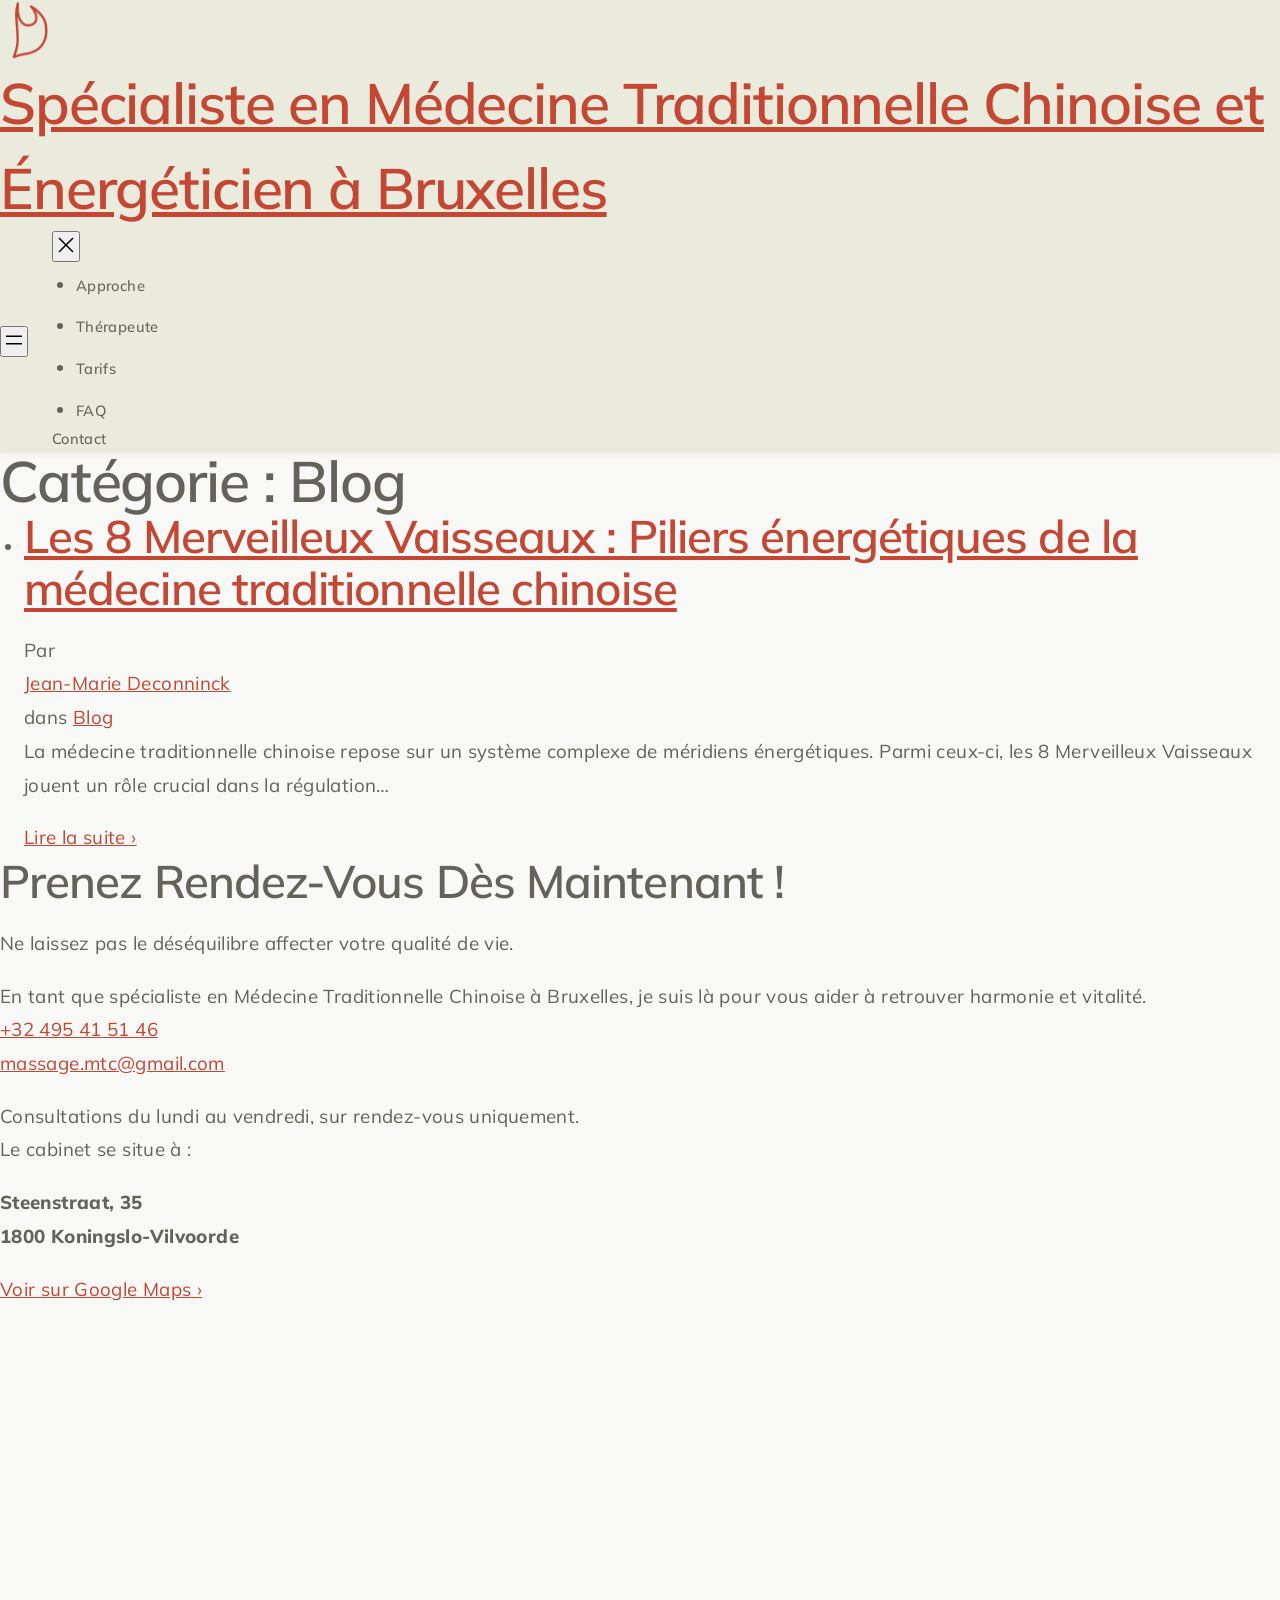
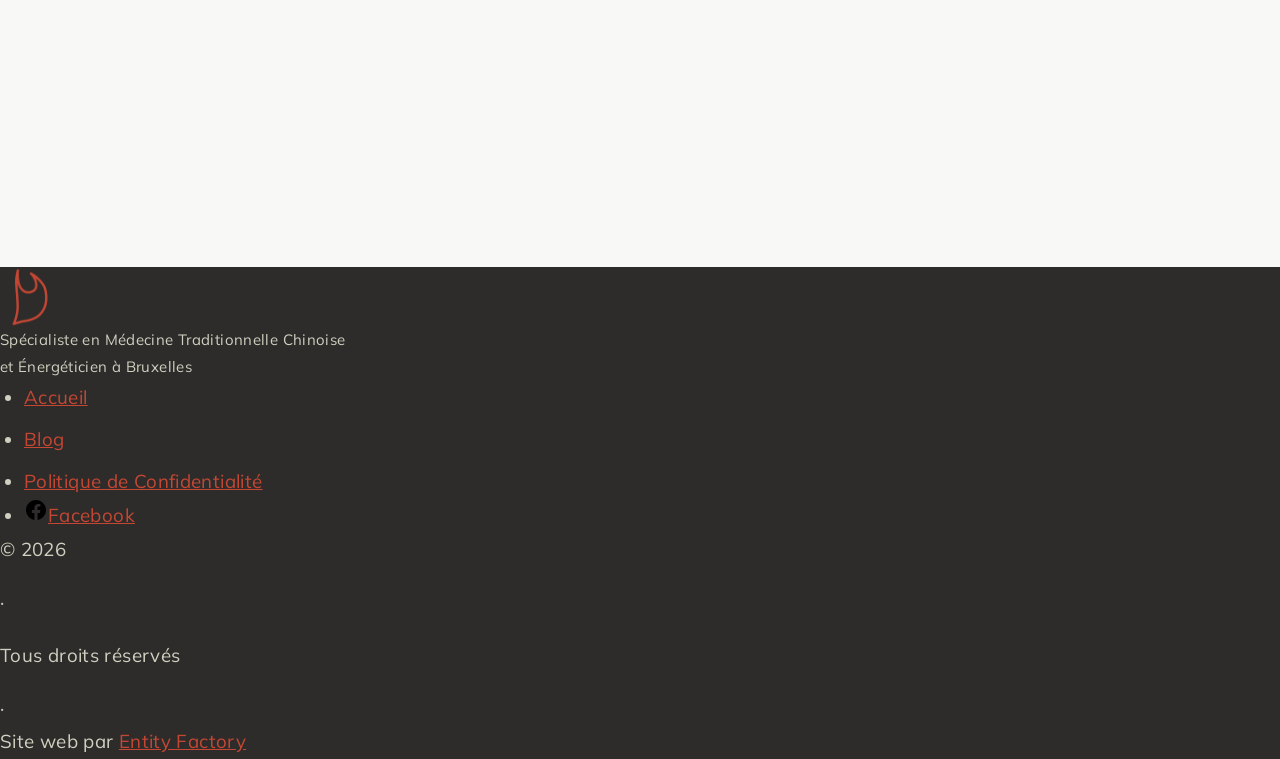
==== blog/index.html @ 6e11e76a "feat: static site migration from WordPress" ====
<!DOCTYPE html>
<html lang="fr-BE">
<head>
<meta charset="UTF-8" />
<meta name="viewport" content="width=device-width, initial-scale=1" />
<meta name="robots" content="follow, index, max-snippet:-1, max-video-preview:-1, max-image-preview:large"/>
<link rel="canonical" href="https://specialiste-medecine-chinoise.be/blog/" />
<meta property="og:locale" content="fr_FR" />
<meta property="og:type" content="article" />
<meta property="og:title" content="Blog - Spécialiste en Médecine Traditionnelle Chinoise et Énergéticien à Bruxelles" />
<meta property="og:url" content="https://specialiste-medecine-chinoise.be/blog/" />
<meta property="og:site_name" content="Spécialiste en Médecine Traditionnelle Chinoise et Énergéticien à Bruxelles" />
<meta name="twitter:card" content="summary_large_image" />
<meta name="twitter:title" content="Blog - Spécialiste en Médecine Traditionnelle Chinoise et Énergéticien à Bruxelles" />
<meta name="twitter:label1" content="Articles" />
<meta name="twitter:data1" content="1" />
<script type="application/ld+json">
{"@context":"https://schema.org","@graph":[{"@type":"Person","@id":"https://specialiste-medecine-chinoise.be/#person","name":"Sp\u00e9cialiste en M\u00e9decine Traditionnelle Chinoise et \u00c9nerg\u00e9ticien \u00e0 Bruxelles","url":"https://specialiste-medecine-chinoise.be","sameAs":["https://www.facebook.com/profile.php?id=100057040345059"],"email":"massage.mtc@gmail.com","address":{"@type":"PostalAddress","streetAddress":"Steenstraat, 35","addressLocality":"Koningslo-Vilvoorde","postalCode":"1800","addressCountry":"Belgium"},"telephone":"+32 495 41 51 46","image":{"@type":"ImageObject","@id":"https://specialiste-medecine-chinoise.be/#logo","url":"https://specialiste-medecine-chinoise.be/wp-content/uploads/2024/09/Specialiste-Medecine-Chinoise-logo.png","contentUrl":"https://specialiste-medecine-chinoise.be/wp-content/uploads/2024/09/Specialiste-Medecine-Chinoise-logo.png","caption":"Sp\u00e9cialiste en M\u00e9decine Traditionnelle Chinoise et \u00c9nerg\u00e9ticien \u00e0 Bruxelles","inLanguage":"fr-BE","width":"512","height":"512"}},{"@type":"WebSite","@id":"https://specialiste-medecine-chinoise.be/#website","url":"https://specialiste-medecine-chinoise.be","name":"Sp\u00e9cialiste en M\u00e9decine Traditionnelle Chinoise et \u00c9nerg\u00e9ticien \u00e0 Bruxelles","publisher":{"@id":"https://specialiste-medecine-chinoise.be/#person"},"inLanguage":"fr-BE"},{"@type":"CollectionPage","@id":"https://specialiste-medecine-chinoise.be/blog/#webpage","url":"https://specialiste-medecine-chinoise.be/blog/","name":"Blog - Sp\u00e9cialiste en M\u00e9decine Traditionnelle Chinoise et \u00c9nerg\u00e9ticien \u00e0 Bruxelles","isPartOf":{"@id":"https://specialiste-medecine-chinoise.be/#website"},"inLanguage":"fr-BE"}]}
</script>
<title>Blog - Spécialiste en Médecine Traditionnelle Chinoise et Énergéticien à Bruxelles</title>
<link rel="stylesheet" href="/style.css">
</head>
<body>


<div class="wp-site-blocks"><header class="wp-block-template-part">
<div class="wp-block-group alignwide has-base-2-background-color has-background has-global-padding is-layout-constrained wp-block-group-is-layout-constrained" style="margin-top:0;margin-bottom:0;padding-top:var(--wp--preset--spacing--20);padding-bottom:var(--wp--preset--spacing--20)">
<div class="wp-block-group alignwide is-horizontal is-content-justification-space-between is-layout-flex wp-container-core-group-is-layout-c0556a1f wp-block-group-is-layout-flex">
<div class="wp-block-group is-nowrap is-layout-flex wp-container-core-group-is-layout-3a88641f wp-block-group-is-layout-flex"><div class="wp-block-site-logo"><a href="/" class="custom-logo-link" rel="home"><img width="60" height="60" src="/assets/logo.png" class="custom-logo" alt="Specialiste Médecine Chinoise logo" decoding="async" /></a></div>


<div class="wp-block-group has-global-padding is-layout-constrained wp-container-core-group-is-layout-4eb41076 wp-block-group-is-layout-constrained"><h1 style="line-height:1.5" class="wp-block-site-title has-small-font-size"><a href="https://specialiste-medecine-chinoise.be" target="_self" rel="home">Spécialiste en Médecine Traditionnelle Chinoise et Énergéticien à Bruxelles</a></h1></div>
</div>


<nav class="has-small-font-size is-responsive wp-block-navigation is-layout-flex wp-block-navigation-is-layout-flex" aria-label="Header" data-wp-context='{"overlayOpenedBy":{"click":false,"hover":false,"focus":false},"type":"overlay","roleAttribute":"","ariaLabel":"Menu"}'><button aria-haspopup="dialog" aria-label="Ouvrir le menu" class="wp-block-navigation__responsive-container-open"
			><svg width="24" height="24" xmlns="http://www.w3.org/2000/svg" viewBox="0 0 24 24" aria-hidden="true" focusable="false"><path d="M4 7.5h16v1.5H4z"></path><path d="M4 15h16v1.5H4z"></path></svg></button>
				<div class="wp-block-navigation__responsive-container"  id="modal-1"
				tabindex="-1"
			>
					<div class="wp-block-navigation__responsive-close" tabindex="-1">
						<div class="wp-block-navigation__responsive-dialog"
			>
							<button aria-label="Fermer le menu" class="wp-block-navigation__responsive-container-close"
			><svg xmlns="http://www.w3.org/2000/svg" viewBox="0 0 24 24" width="24" height="24" aria-hidden="true" focusable="false"><path d="m13.06 12 6.47-6.47-1.06-1.06L12 10.94 5.53 4.47 4.47 5.53 10.94 12l-6.47 6.47 1.06 1.06L12 13.06l6.47 6.47 1.06-1.06L13.06 12Z"></path></svg></button>
							<div class="wp-block-navigation__responsive-container-content"
			 id="modal-1-content">
								<ul class="wp-block-navigation__container has-small-font-size is-responsive wp-block-navigation"><li class="has-small-font-size wp-block-navigation-item wp-block-navigation-link"><a class="wp-block-navigation-item__content"  href="/#approche"><span class="wp-block-navigation-item__label">Approche</span></a></li><li class="has-small-font-size wp-block-navigation-item wp-block-navigation-link"><a class="wp-block-navigation-item__content"  href="/#therapeute"><span class="wp-block-navigation-item__label">Thérapeute</span></a></li><li class="has-small-font-size wp-block-navigation-item wp-block-navigation-link"><a class="wp-block-navigation-item__content"  href="/#tarifs"><span class="wp-block-navigation-item__label">Tarifs</span></a></li><li class="has-small-font-size wp-block-navigation-item wp-block-navigation-link"><a class="wp-block-navigation-item__content"  href="/#faq"><span class="wp-block-navigation-item__label">FAQ</span></a></li></ul>
<div class="wp-block-buttons is-layout-flex wp-block-buttons-is-layout-flex">
<div class="wp-block-button has-custom-font-size" style="font-size:0.8rem"><a class="wp-block-button__link wp-element-button" href="#contact">Contact</a></div>
</div>

								
							</div>
						</div>
					</div>
				</div></nav></div>
</div>
</header>


<main id="wp--skip-link--target" class="wp-block-group alignfull has-global-padding is-layout-constrained wp-block-group-is-layout-constrained" style="margin-top:var(--wp--preset--spacing--40);margin-bottom:var(--wp--preset--spacing--40)"><h1 style="line-height:1;padding-top:0" class="alignwide wp-block-query-title">Catégorie : <span>Blog</span></h1>


<div class="wp-block-query alignwide is-layout-flow wp-block-query-is-layout-flow">


<div class="wp-block-group is-layout-flow wp-block-group-is-layout-flow" style="margin-top:0;margin-bottom:0;padding-top:var(--wp--preset--spacing--50);padding-right:0;padding-bottom:var(--wp--preset--spacing--50);padding-left:0"><ul class="columns-3 alignfull wp-block-post-template is-layout-grid wp-container-core-post-template-is-layout-6180ff1b wp-block-post-template-is-layout-grid"><li class="wp-block-post post-60 post type-post status-publish format-standard hentry category-blog">



<div class="wp-block-group is-vertical is-nowrap is-layout-flex wp-container-core-group-is-layout-d81b84eb wp-block-group-is-layout-flex" style="margin-top:var(--wp--preset--spacing--20);padding-top:0"><h2 class="wp-block-post-title has-large-font-size wp-container-content-32e3a40d"><a href="/blog/merveilleux-vaisseaux/" target="_self" >Les 8 Merveilleux Vaisseaux : Piliers énergétiques de la médecine traditionnelle chinoise</a></h2>

<div class="wp-block-template-part">
<div class="wp-block-group has-global-padding is-layout-constrained wp-block-group-is-layout-constrained">
<div class="wp-block-group is-content-justification-left is-layout-flex wp-container-core-group-is-layout-6a058180 wp-block-group-is-layout-flex">
<p class="has-contrast-2-color has-text-color has-small-font-size wp-block-paragraph">Par</p>


<div class="wp-block-post-author-name"><a href="/author/jean-marie-2luftjs3wjgv/" target="_self" class="wp-block-post-author-name__link">Jean-Marie Deconninck</a></div>

<div class="taxonomy-category wp-block-post-terms"><span class="wp-block-post-terms__prefix">dans </span><a href="/blog/" rel="tag">Blog</a></div></div>
</div>
</div>

<div class="wp-block-post-excerpt has-text-color has-contrast-2-color has-small-font-size wp-container-content-32e3a40d"><p class="wp-block-post-excerpt__excerpt">La médecine traditionnelle chinoise repose sur un système complexe de méridiens énergétiques. Parmi ceux-ci, les 8 Merveilleux Vaisseaux jouent un rôle crucial dans la régulation&hellip;</p><p class="wp-block-post-excerpt__more-text"><a class="wp-block-post-excerpt__more-link" href="/blog/merveilleux-vaisseaux/">Lire la suite ›</a></p></div>


<div style="height:0px" aria-hidden="true" class="wp-block-spacer wp-container-content-32e3a40d"></div>
</div>

</li></ul>


<div style="margin-top:0;margin-bottom:0;height:var(--wp--preset--spacing--40)" aria-hidden="true" class="wp-block-spacer"></div>


</div>
</div>
</main>


<footer class="wp-block-template-part">
<div class="wp-block-group alignfull has-base-2-background-color has-background has-global-padding is-layout-constrained wp-container-core-group-is-layout-6411c959 wp-block-group-is-layout-constrained" id="contact" style="margin-top:var(--wp--preset--spacing--40);margin-bottom:0;padding-top:var(--wp--preset--spacing--30);padding-right:var(--wp--preset--spacing--20);padding-bottom:var(--wp--preset--spacing--30);padding-left:var(--wp--preset--spacing--20)">
<h2 class="wp-block-heading alignwide is-style-standout">Prenez Rendez-Vous Dès Maintenant !</h2>



<div class="wp-block-columns alignwide is-layout-flex wp-container-core-columns-is-layout-d9b62eb1 wp-block-columns-is-layout-flex">
<div class="wp-block-column is-vertically-aligned-center is-layout-flow wp-container-core-column-is-layout-f9cd94f0 wp-block-column-is-layout-flow" style="flex-basis:50%">
<div class="wp-block-group has-global-padding is-layout-constrained wp-block-group-is-layout-constrained">
<p class="has-large-font-size wp-block-paragraph">Ne laissez pas le déséquilibre affecter votre qualité de vie.</p>



<p class="wp-block-paragraph">En tant que spécialiste en Médecine Traditionnelle Chinoise à Bruxelles, je suis là pour vous aider à retrouver harmonie et vitalité.</p>
</div>



<div class="wp-block-group has-global-padding is-layout-constrained wp-block-group-is-layout-constrained">
<div class="wp-block-buttons is-layout-flex wp-block-buttons-is-layout-flex">
<div class="wp-block-button"><a class="wp-block-button__link wp-element-button" href="tel:+32495415146">+32 495 41 51 46</a></div>
</div>



<p class="wp-block-paragraph"><a href="mailto:massage.mtc@gmail.com">massage.mtc@gmail.com</a></p>



<p class="has-contrast-1-dim-color has-text-color has-link-color has-small-font-size wp-elements-c20948a9b9968ebd8afd88bab3320b21 wp-block-paragraph">Consultations du lundi au vendredi, sur rendez-vous uniquement.</p>
</div>



<div class="wp-block-group has-base-1-background-color has-background has-global-padding is-layout-constrained wp-container-core-group-is-layout-76f2fd38 wp-block-group-is-layout-constrained" style="border-radius:10px;padding-top:var(--wp--preset--spacing--10);padding-right:var(--wp--preset--spacing--10);padding-bottom:var(--wp--preset--spacing--10);padding-left:var(--wp--preset--spacing--10)">
<p class="wp-block-paragraph">Le cabinet se situe à :</p>



<p class="wp-block-paragraph"><strong>Steenstraat, 35<br>1800 Koningslo-Vilvoorde</strong></p>



<p class="has-small-font-size wp-block-paragraph"><a href="https://maps.app.goo.gl/tWEoZukvbUanhPL4A" target="_blank" rel="noreferrer noopener">Voir sur Google Maps ›</a></p>
</div>
</div>



<div class="wp-block-column is-vertically-aligned-center is-layout-flow wp-block-column-is-layout-flow" style="border-style:none;border-width:0px;flex-basis:50%">			<div 
			class="wp-block-uagb-google-map uagb-google-map__wrap uagb-block-555b3c9d     "
			style="" >
				<embed
					class="uagb-google-map__iframe"
					title="Google Map for "
					src="https://maps.google.com/maps?q=Cabinet%20de%20M%C3%A9decine%20Traditionnelle%20Chinoise%20Steentraat%2035%2C%201800%20Vilvoode&#038;z=11&#038;hl=en&#038;t=m&#038;output=embed&#038;iwloc=near"
					width="640"
					height="550"
					loading="lazy"
				></embed>
			</div>
			</div>
</div>
</div>



<div class="wp-block-group has-text-color has-background has-link-color wp-elements-9ee939567f16f11c6e3d00076db891eb has-global-padding is-layout-constrained wp-block-group-is-layout-constrained" style="color:#cfd0bf;background-color:#2d2c2b;margin-top:0;margin-bottom:0;padding-top:0;padding-bottom:0">
<div class="wp-block-group alignwide is-style-centered-stack-rows is-horizontal is-content-justification-space-between is-layout-flex wp-container-core-group-is-layout-90e1d361 wp-block-group-is-layout-flex" style="padding-top:var(--wp--preset--spacing--10);padding-right:0;padding-bottom:var(--wp--preset--spacing--10);padding-left:0">
<div class="wp-block-group is-nowrap is-layout-flex wp-container-core-group-is-layout-3a88641f wp-block-group-is-layout-flex"><div class="wp-block-site-logo"><a href="/" class="custom-logo-link" rel="home"><img loading="lazy" width="60" height="60" src="/assets/logo.png" class="custom-logo" alt="Specialiste Médecine Chinoise logo" decoding="async" /></a></div>


<p class="wp-block-paragraph" style="font-size:0.8em">Spécialiste en Médecine Traditionnelle Chinoise<br>et Énergéticien à Bruxelles</p>
</div>



<div class="wp-block-group is-vertical is-content-justification-center is-layout-flex wp-container-core-group-is-layout-eea71561 wp-block-group-is-layout-flex"><nav class="has-small-font-size wp-block-navigation is-horizontal is-layout-flex wp-container-core-navigation-is-layout-34b21405 wp-block-navigation-is-layout-flex" aria-label="Footer"><ul class="wp-block-navigation__container has-small-font-size wp-block-navigation"><li class="has-small-font-size wp-block-navigation-item wp-block-navigation-link"><a class="wp-block-navigation-item__content"  href="/"><span class="wp-block-navigation-item__label">Accueil</span></a></li><li class="has-small-font-size wp-block-navigation-item current-menu-item wp-block-navigation-link"><a class="wp-block-navigation-item__content" href="/blog/" aria-current="page"><span class="wp-block-navigation-item__label">Blog</span></a></li><li class="has-small-font-size wp-block-navigation-item wp-block-navigation-link"><a class="wp-block-navigation-item__content" href="/politique-de-confidentialite/"><span class="wp-block-navigation-item__label">Politique de Confidentialité</span></a></li></ul></nav>


<ul class="wp-block-social-links has-large-icon-size is-style-logos-only is-content-justification-center is-layout-flex wp-container-core-social-links-is-layout-b29d4327 wp-block-social-links-is-layout-flex"><li class="wp-social-link wp-social-link-facebook wp-block-social-link"><a rel="noopener nofollow" target="_blank" href="https://www.facebook.com/profile.php?id=100057040345059" class="wp-block-social-link-anchor"><svg width="24" height="24" viewBox="0 0 24 24" version="1.1" xmlns="http://www.w3.org/2000/svg" aria-hidden="true" focusable="false"><path d="M12 2C6.5 2 2 6.5 2 12c0 5 3.7 9.1 8.4 9.9v-7H7.9V12h2.5V9.8c0-2.5 1.5-3.9 3.8-3.9 1.1 0 2.2.2 2.2.2v2.5h-1.3c-1.2 0-1.6.8-1.6 1.6V12h2.8l-.4 2.9h-2.3v7C18.3 21.1 22 17 22 12c0-5.5-4.5-10-10-10z"></path></svg><span class="wp-block-social-link-label screen-reader-text">Facebook</span></a></li></ul>
</div>
</div>



<div class="wp-block-group alignwide has-small-font-size is-content-justification-center is-layout-flex wp-container-core-group-is-layout-bec67240 wp-block-group-is-layout-flex" style="border-top-color:#cfd0bf;border-top-width:1px;margin-top:0;margin-bottom:0">
<p class="has-text-align-center wp-block-paragraph" style="margin-top:0;margin-bottom:0;padding-top:var(--wp--preset--spacing--10);padding-bottom:var(--wp--preset--spacing--10)">© 2026</p>



<p class="wp-block-paragraph">·</p>



<p class="wp-block-paragraph">Tous droits réservés</p>



<p class="wp-block-paragraph">·</p>



<p class="has-text-align-center wp-block-paragraph" style="margin-top:0;margin-bottom:0;padding-top:var(--wp--preset--spacing--10);padding-bottom:var(--wp--preset--spacing--10)">Site web par <a href="https://entityfactory.com/" target="_blank" rel="noreferrer noopener">Entity Factory</a></p>
</div>
</div>
</footer></div>





</body>
</html>
---- style.css ----
@font-face {
  font-family: 'Mulish';
  src: url('/assets/Mulish-Variable.ttf') format('truetype');
  font-weight: 400 800;
  font-style: normal;
  font-display: swap;
}
@font-face {
  font-family: 'Libre Baskerville';
  src: url('/assets/LibreBaskerville-Regular.ttf') format('truetype');
  font-weight: 400;
  font-style: normal;
  font-display: swap;
}
@font-face {
  font-family: 'Libre Baskerville';
  src: url('/assets/LibreBaskerville-Bold.ttf') format('truetype');
  font-weight: 700;
  font-style: normal;
  font-display: swap;
}
@font-face {
  font-family: 'Libre Baskerville';
  src: url('/assets/LibreBaskerville-Italic.ttf') format('truetype');
  font-weight: 400;
  font-style: italic;
  font-display: swap;
}

:root {
  --color-bg: #f8f8f7;
  --color-cream: #eaebdc;
  --color-mist: #D5E2E6;
  --color-text: #63635c;
  --color-text-dim: #9c9c93;
  --color-accent: #c44734;
  --color-olive: #4e5820;
  --color-dark: #2d2c2b;
  --color-check: #6eaf2d;
  --color-white: #fff;

  --font-body: 'Mulish', sans-serif;
  --font-serif: 'Libre Baskerville', serif;

  --max-width: 1200px;
  --content-width: 800px;
  --gutter: clamp(1rem, 4vw, 2rem);

  --fs-sm: clamp(0.78rem, 0.72rem + 0.25vw, 1rem);
  --fs-base: clamp(1rem, 0.93rem + 0.3vw, 1.2rem);
  --fs-lg: clamp(1.19rem, 1rem + 0.85vw, 1.69rem);
  --fs-xl: clamp(1.42rem, 1.15rem + 1.2vw, 2.01rem);
  --fs-2xl: clamp(1.69rem, 1.3rem + 1.7vw, 2.39rem);
  --fs-3xl: clamp(2rem, 1.5rem + 2.3vw, 2.85rem);
  --fs-4xl: clamp(2.5rem, 1.8rem + 3.1vw, 3.56rem);
}

*, *::before, *::after { box-sizing: border-box; margin: 0; padding: 0; }
html { scroll-behavior: smooth; }
:target { scroll-margin-top: 120px; }
img { display: block; max-width: 100%; height: auto; }

body {
  font-family: var(--font-body);
  font-size: var(--fs-base);
  font-weight: 400;
  line-height: 1.8;
  letter-spacing: 0.02em;
  color: var(--color-text);
  background: var(--color-bg);
  -webkit-font-smoothing: antialiased;
}

h1, h2, h3 {
  font-family: var(--font-body);
  font-weight: 600;
  line-height: 1.15;
  letter-spacing: -0.02em;
  color: var(--color-text);
}
h1 { font-size: var(--fs-4xl); }
h2 { font-size: var(--fs-3xl); margin-bottom: 1.2rem; }
h3 { font-size: var(--fs-xl); margin-top: 1.5rem; margin-bottom: 0.6rem; }
h3:first-child { margin-top: 0; }

.standout {
  color: var(--color-accent);
}

.serif {
  font-family: var(--font-serif);
  font-weight: 400;
}

a { color: var(--color-accent); text-decoration: underline; }
a:hover { text-decoration: none; }
a:focus { outline: none; }

body { text-wrap: pretty; }
strong { font-weight: 800; }

p + p, p + ul, ul + p { margin-top: 1.2rem; }
p + h3 { margin-top: 2rem; }

ul { padding-left: 1.5rem; }
ul li + li { margin-top: 0.5rem; }

hr {
  border: none;
  border-top: 1px solid rgba(0, 0, 0, 0.12);
  margin-block: 2rem;
}

.container {
  max-width: var(--max-width);
  margin-inline: auto;
  padding-inline: var(--gutter);
}

.grid-2 {
  display: grid;
  grid-template-columns: 1fr 1fr;
  gap: clamp(2rem, 6vw, 5rem);
  align-items: start;
}
.grid-2.v-center { align-items: center; }

.grid-4 {
  display: grid;
  grid-template-columns: repeat(4, 1fr);
  gap: 1.5rem;
  align-items: start;
}
.grid-4 > * { margin-top: 0; }

header {
  position: sticky;
  top: 0;
  z-index: 100;
  background: var(--color-cream);
  box-shadow: 0 0 10px rgba(0, 0, 0, 0.05);
}

.header-inner {
  max-width: var(--max-width);
  margin-inline: auto;
  padding: 1em var(--gutter);
  display: flex;
  align-items: center;
  justify-content: space-between;
  gap: 1rem;
}

.logo-link {
  display: flex;
  align-items: center;
  gap: 0.75rem;
  text-decoration: none;
  color: var(--color-text);
  flex-shrink: 0;
}
.logo-link img { width: 48px; height: 48px; }
.site-title {
  font-size: var(--fs-sm);
  font-weight: 700;
  line-height: 1.2;
  letter-spacing: -0.02em;
  max-width: 240px;
}

header nav {
  display: flex;
  align-items: center;
  gap: 1.5rem;
}
header nav a:not(.btn) {
  color: var(--color-text);
  text-decoration: none;
  font-size: var(--fs-sm);
  font-weight: 500;
  white-space: nowrap;
}
header nav a:not(.btn):hover { text-decoration: underline; }

#nav-toggle { display: none; }
.nav-toggle {
  display: none;
  flex-direction: column;
  gap: 5px;
  cursor: pointer;
  padding: 4px;
}
.nav-toggle span {
  display: block;
  width: 22px;
  height: 2px;
  background: var(--color-text);
  border-radius: 1px;
}

.nav-close { display: none; }

.btn {
  display: inline-block;
  font-family: var(--font-body);
  font-size: calc(var(--fs-sm) * 0.95);
  font-weight: 600;
  text-transform: uppercase;
  letter-spacing: 0.08em;
  text-decoration: none;
  padding: 0.6rem 1.5rem;
  border-radius: 4px;
  border: 2px solid var(--color-accent);
  background-color: var(--color-accent);
  color: var(--color-white);
  cursor: pointer;
  transition: background-color 0.15s, border-color 0.15s;
}
.btn:hover {
  background-color: color-mix(in oklab, var(--color-accent) 90%, white);
  border-color: color-mix(in oklab, var(--color-accent) 90%, white);
  color: var(--color-white);
  text-decoration: none;
}

.btn-outline {
  background-color: transparent;
  color: var(--color-accent);
}
.btn-outline:hover {
  background-color: color-mix(in oklab, var(--color-accent) 95%, white);
  border-color: color-mix(in oklab, var(--color-accent) 95%, rgb(84, 28, 28));
  color: var(--color-white);
}

.btn-dark {
  background-color: var(--color-text);
  border-color: var(--color-text);
}
.btn-dark:hover {
  background-color: color-mix(in oklab, var(--color-text) 85%, white);
  border-color: color-mix(in oklab, var(--color-text) 85%, white);
}

.btn-block { display: block; width: 100%; text-align: center; }
.btn-lg { font-size: var(--fs-sm); padding: 1rem 2.25rem; }

.hero {
  background: var(--color-cream);
  padding: clamp(4rem, 8vw, 8rem) var(--gutter);
  text-align: center;
}
.hero h1 { max-width: 800px; margin-inline: auto; line-height: 1.2; }
.hero p { max-width: 650px; margin: 1.5rem auto 0; }

.content > section,
.content > .card { margin-block: clamp(4rem, 8vw, 8rem); }

.card {
  max-width: var(--content-width);
  margin-inline: auto;
  border-radius: 10px;
  padding: 2em;
}
.card > * { max-width: 600px; margin-inline: auto; }
.card-mist { background: var(--color-mist); }
.card-cream { background: var(--color-cream); }
.card-accent { background: var(--color-accent); color: var(--color-bg); }
.card-accent a { color: var(--color-bg); }
.card-olive { background: var(--color-olive); color: var(--color-bg); }
.card-olive a { color: var(--color-bg); }

.check-list { list-style: none; padding-left: 0; }
.check-list li::before {
  content: '\2713';
  color: var(--color-check);
  margin-right: 0.5rem;
  font-weight: 700;
}

.check { color: var(--color-check); font-weight: 700; }

.quote-text {
  font-family: var(--font-serif);
  font-weight: 400;
  font-style: italic;
  font-size: var(--fs-lg);
  line-height: 1.5;
}

.stars { font-size: 1.2rem; }
.testimonial-author { color: #b9b9a4; margin-top: 1rem; }

.portrait {
  width: 100%;
  max-width: 300px;
  aspect-ratio: 3/4;
  object-fit: cover;
  border-radius: 10px;
  margin-inline: auto;
}

.pricing-grid {
  display: grid;
  grid-template-columns: 1fr 1fr;
  gap: clamp(2rem, 4vw, 4rem);
  margin-top: 2rem;
}
.pricing-card {
  max-width: none;
  padding: 2.5em 2em;
  display: flex;
  flex-direction: column;
}
.pricing-card > * { max-width: none; margin-inline: 0; }
.pricing-card hr { margin-block: 1.5rem; }
.pricing-card .btn-wrap { margin-top: auto; padding-top: 1.5rem; }
.pricing-card .btn { font-size: var(--fs-sm); padding: 0.8rem 2rem; }

.lead { font-size: var(--fs-lg); }

.faq-list h3 { margin-top: 0; margin-bottom: 0.8rem; }
.faq-list p { color: var(--color-text-dim); }
.faq-list hr { margin-block: 2.5rem; }

.contact-section {
  background: var(--color-cream);
  padding: clamp(3rem, 6vw, 6rem) 0;
}
.contact-info > * + * { margin-top: 1.5rem; }
.address-card {
  background: var(--color-white);
  border-radius: 10px;
  padding: 1.5rem;
}
.address-card p + p { margin-top: 0.5rem; }
.map-embed {
  border-radius: 10px;
  overflow: hidden;
  aspect-ratio: 1;
}
.map-embed iframe {
  width: 100%;
  height: 100%;
  border: 0;
}

.footer-bar {
  background: var(--color-dark);
  color: #cfd0bf;
}
.footer-bar a { color: #cfd0bf; }
.footer-top {
  display: flex;
  align-items: center;
  justify-content: space-between;
  gap: 2rem;
  padding: 1.5rem 0;
}
.footer-brand {
  display: flex;
  align-items: center;
  gap: 0.75rem;
}
.footer-brand img { width: 48px; height: 48px; }
.footer-brand span { font-size: 0.8rem; line-height: 1.4; }
.footer-links {
  display: flex;
  align-items: center;
  gap: 2rem;
}
.footer-links nav { display: flex; gap: 1.5rem; }
.footer-links nav a {
  font-size: var(--fs-sm);
  text-decoration: none;
}
.footer-links nav a:hover { text-decoration: underline; }
.social-link svg { width: 28px; height: 28px; fill: currentColor; }
.footer-bottom {
  border-top: 1px solid #cfd0bf;
  padding: 1rem 0;
  text-align: center;
  font-size: var(--fs-sm);
}
.footer-bottom a { text-decoration: none; }
.footer-bottom a:hover { text-decoration: underline; }

.center { text-align: center; }
.dim { color: var(--color-text-dim); }
.small { font-size: var(--fs-sm); }
.mt-s { margin-top: 1rem; }
.mt-m { margin-top: 2rem; }

@media (max-width: 840px) {
  .nav-toggle { display: flex; }

  header nav {
    display: none;
    position: fixed;
    inset: 0;
    z-index: 200;
    background: var(--color-cream);
    flex-direction: column;
    align-items: flex-start;
    justify-content: center;
    padding: 3rem;
    gap: 0;
  }
  header nav a:not(.btn) {
    font-size: var(--fs-2xl);
    font-weight: 500;
    text-transform: uppercase;
    line-height: 2.5;
  }
  header nav .btn {
    margin-top: 2rem;
    font-size: var(--fs-lg);
    padding: 0.8rem 2rem;
  }
  header nav .nav-close {
    display: block;
    position: absolute;
    top: 1.5rem;
    right: 1.5rem;
    font-size: 2rem;
    cursor: pointer;
    color: var(--color-text);
    line-height: 1;
  }

  #nav-toggle:checked ~ nav { display: flex; }

  .grid-2, .pricing-grid { grid-template-columns: 1fr; }
  .grid-4 { grid-template-columns: 1fr 1fr; }

  .portrait { max-width: 250px; }

  .footer-top { flex-direction: column; text-align: center; }
  .footer-links { flex-direction: column; }
  .footer-brand { justify-content: center; }
}

@media (max-width: 480px) {
  .grid-4 { grid-template-columns: 1fr; }
}
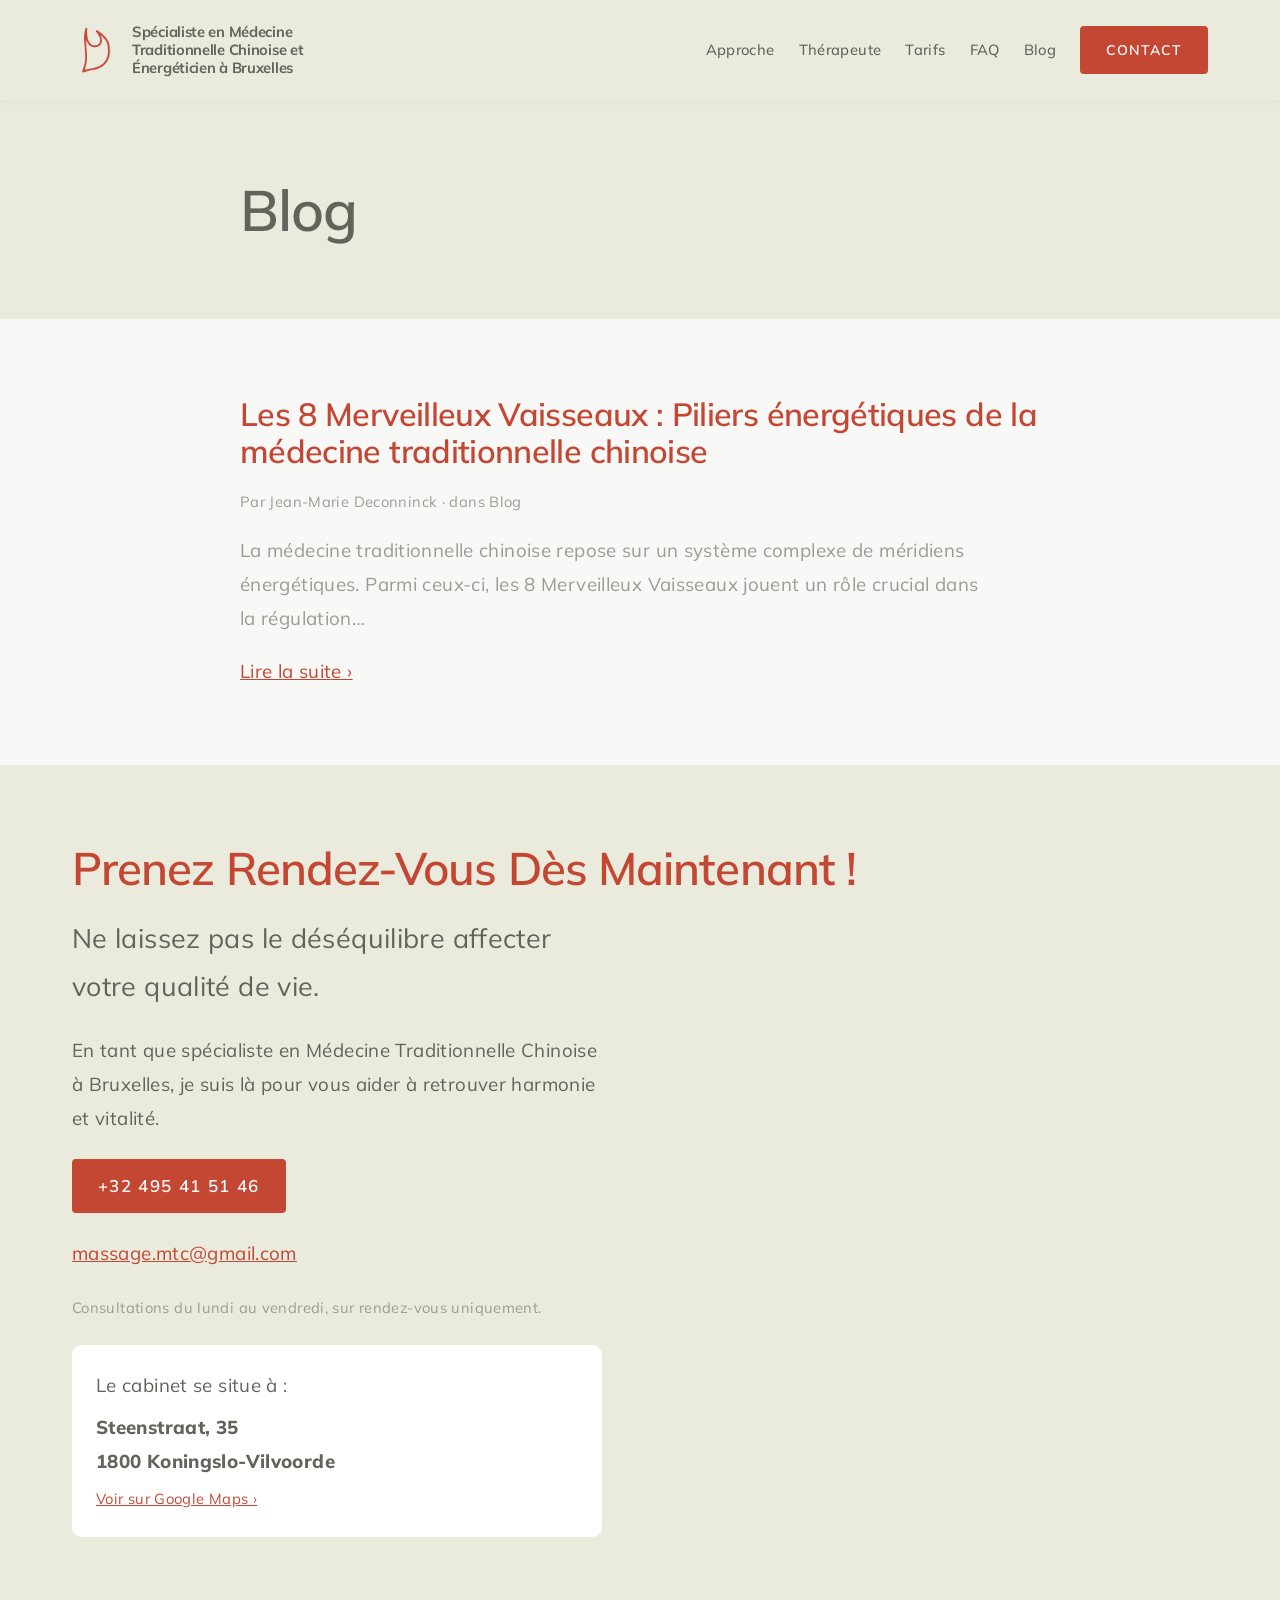
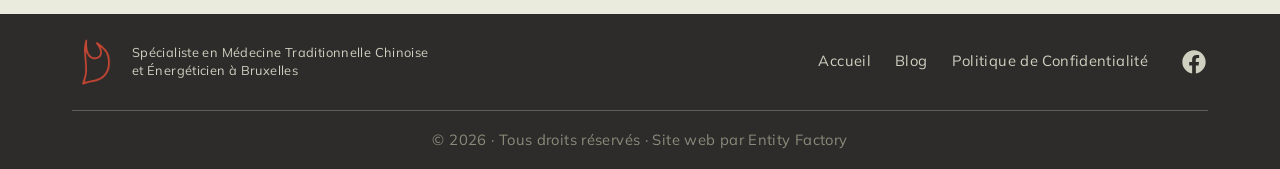
==== commit a845b6e8: "deploy: 2026-06-17T11:39:38" ====
--- a/blog/index.html
+++ b/blog/index.html
@@ -1,216 +1,129 @@
 <!DOCTYPE html>
 <html lang="fr-BE">
 <head>
-<meta charset="UTF-8" />
-<meta name="viewport" content="width=device-width, initial-scale=1" />
-<meta name="robots" content="follow, index, max-snippet:-1, max-video-preview:-1, max-image-preview:large"/>
-<link rel="canonical" href="https://specialiste-medecine-chinoise.be/blog/" />
-<meta property="og:locale" content="fr_FR" />
-<meta property="og:type" content="article" />
-<meta property="og:title" content="Blog - Spécialiste en Médecine Traditionnelle Chinoise et Énergéticien à Bruxelles" />
-<meta property="og:url" content="https://specialiste-medecine-chinoise.be/blog/" />
-<meta property="og:site_name" content="Spécialiste en Médecine Traditionnelle Chinoise et Énergéticien à Bruxelles" />
-<meta name="twitter:card" content="summary_large_image" />
-<meta name="twitter:title" content="Blog - Spécialiste en Médecine Traditionnelle Chinoise et Énergéticien à Bruxelles" />
-<meta name="twitter:label1" content="Articles" />
-<meta name="twitter:data1" content="1" />
+<meta charset="UTF-8">
+<meta name="viewport" content="width=device-width, initial-scale=1">
+<meta name="robots" content="follow, index, max-snippet:-1, max-video-preview:-1, max-image-preview:large">
+<link rel="canonical" href="https://specialiste-medecine-chinoise.be/blog/">
+<meta property="og:locale" content="fr_FR">
+<meta property="og:type" content="article">
+<meta property="og:title" content="Blog - Spécialiste en Médecine Traditionnelle Chinoise et Énergéticien à Bruxelles">
+<meta property="og:url" content="https://specialiste-medecine-chinoise.be/blog/">
+<meta property="og:site_name" content="Spécialiste en Médecine Traditionnelle Chinoise et Énergéticien à Bruxelles">
+<meta name="twitter:card" content="summary_large_image">
+<meta name="twitter:title" content="Blog - Spécialiste en Médecine Traditionnelle Chinoise et Énergéticien à Bruxelles">
 <script type="application/ld+json">
-{"@context":"https://schema.org","@graph":[{"@type":"Person","@id":"https://specialiste-medecine-chinoise.be/#person","name":"Sp\u00e9cialiste en M\u00e9decine Traditionnelle Chinoise et \u00c9nerg\u00e9ticien \u00e0 Bruxelles","url":"https://specialiste-medecine-chinoise.be","sameAs":["https://www.facebook.com/profile.php?id=100057040345059"],"email":"massage.mtc@gmail.com","address":{"@type":"PostalAddress","streetAddress":"Steenstraat, 35","addressLocality":"Koningslo-Vilvoorde","postalCode":"1800","addressCountry":"Belgium"},"telephone":"+32 495 41 51 46","image":{"@type":"ImageObject","@id":"https://specialiste-medecine-chinoise.be/#logo","url":"https://specialiste-medecine-chinoise.be/wp-content/uploads/2024/09/Specialiste-Medecine-Chinoise-logo.png","contentUrl":"https://specialiste-medecine-chinoise.be/wp-content/uploads/2024/09/Specialiste-Medecine-Chinoise-logo.png","caption":"Sp\u00e9cialiste en M\u00e9decine Traditionnelle Chinoise et \u00c9nerg\u00e9ticien \u00e0 Bruxelles","inLanguage":"fr-BE","width":"512","height":"512"}},{"@type":"WebSite","@id":"https://specialiste-medecine-chinoise.be/#website","url":"https://specialiste-medecine-chinoise.be","name":"Sp\u00e9cialiste en M\u00e9decine Traditionnelle Chinoise et \u00c9nerg\u00e9ticien \u00e0 Bruxelles","publisher":{"@id":"https://specialiste-medecine-chinoise.be/#person"},"inLanguage":"fr-BE"},{"@type":"CollectionPage","@id":"https://specialiste-medecine-chinoise.be/blog/#webpage","url":"https://specialiste-medecine-chinoise.be/blog/","name":"Blog - Sp\u00e9cialiste en M\u00e9decine Traditionnelle Chinoise et \u00c9nerg\u00e9ticien \u00e0 Bruxelles","isPartOf":{"@id":"https://specialiste-medecine-chinoise.be/#website"},"inLanguage":"fr-BE"}]}
+{"@context":"https://schema.org","@graph":[{"@type":"Person","@id":"https://specialiste-medecine-chinoise.be/#person","name":"Spécialiste en Médecine Traditionnelle Chinoise et Énergéticien à Bruxelles","url":"https://specialiste-medecine-chinoise.be","sameAs":["https://www.facebook.com/profile.php?id=100057040345059"],"email":"massage.mtc@gmail.com","address":{"@type":"PostalAddress","streetAddress":"Steenstraat, 35","addressLocality":"Koningslo-Vilvoorde","postalCode":"1800","addressCountry":"Belgium"},"telephone":"+32 495 41 51 46","image":{"@type":"ImageObject","@id":"https://specialiste-medecine-chinoise.be/#logo","url":"https://specialiste-medecine-chinoise.be/assets/logo.png","contentUrl":"https://specialiste-medecine-chinoise.be/assets/logo.png","caption":"Spécialiste en Médecine Traditionnelle Chinoise et Énergéticien à Bruxelles","inLanguage":"fr-BE","width":"512","height":"512"}},{"@type":"WebSite","@id":"https://specialiste-medecine-chinoise.be/#website","url":"https://specialiste-medecine-chinoise.be","name":"Spécialiste en Médecine Traditionnelle Chinoise et Énergéticien à Bruxelles","publisher":{"@id":"https://specialiste-medecine-chinoise.be/#person"},"inLanguage":"fr-BE"},{"@type":"CollectionPage","@id":"https://specialiste-medecine-chinoise.be/blog/#webpage","url":"https://specialiste-medecine-chinoise.be/blog/","name":"Blog - Spécialiste en Médecine Traditionnelle Chinoise et Énergéticien à Bruxelles","isPartOf":{"@id":"https://specialiste-medecine-chinoise.be/#website"},"inLanguage":"fr-BE"}]}
 </script>
 <title>Blog - Spécialiste en Médecine Traditionnelle Chinoise et Énergéticien à Bruxelles</title>
+<link rel="icon" href="/assets/logo.png" sizes="32x32">
+<link rel="icon" href="/assets/logo.png" sizes="192x192">
+<link rel="apple-touch-icon" href="/assets/logo.png">
 <link rel="stylesheet" href="/style.css">
+<script async src="https://www.googletagmanager.com/gtag/js?id=G-XW10PLNNB1"></script>
+<script>
+  window.dataLayer = window.dataLayer || [];
+  function gtag(){dataLayer.push(arguments);}
+  gtag('js', new Date());
+  gtag('config', 'G-XW10PLNNB1');
+</script>
 </head>
 <body>
 
-
-<div class="wp-site-blocks"><header class="wp-block-template-part">
-<div class="wp-block-group alignwide has-base-2-background-color has-background has-global-padding is-layout-constrained wp-block-group-is-layout-constrained" style="margin-top:0;margin-bottom:0;padding-top:var(--wp--preset--spacing--20);padding-bottom:var(--wp--preset--spacing--20)">
-<div class="wp-block-group alignwide is-horizontal is-content-justification-space-between is-layout-flex wp-container-core-group-is-layout-c0556a1f wp-block-group-is-layout-flex">
-<div class="wp-block-group is-nowrap is-layout-flex wp-container-core-group-is-layout-3a88641f wp-block-group-is-layout-flex"><div class="wp-block-site-logo"><a href="/" class="custom-logo-link" rel="home"><img width="60" height="60" src="/assets/logo.png" class="custom-logo" alt="Specialiste Médecine Chinoise logo" decoding="async" /></a></div>
-
-
-<div class="wp-block-group has-global-padding is-layout-constrained wp-container-core-group-is-layout-4eb41076 wp-block-group-is-layout-constrained"><h1 style="line-height:1.5" class="wp-block-site-title has-small-font-size"><a href="https://specialiste-medecine-chinoise.be" target="_self" rel="home">Spécialiste en Médecine Traditionnelle Chinoise et Énergéticien à Bruxelles</a></h1></div>
-</div>
-
-
-<nav class="has-small-font-size is-responsive wp-block-navigation is-layout-flex wp-block-navigation-is-layout-flex" aria-label="Header" data-wp-context='{"overlayOpenedBy":{"click":false,"hover":false,"focus":false},"type":"overlay","roleAttribute":"","ariaLabel":"Menu"}'><button aria-haspopup="dialog" aria-label="Ouvrir le menu" class="wp-block-navigation__responsive-container-open"
-			><svg width="24" height="24" xmlns="http://www.w3.org/2000/svg" viewBox="0 0 24 24" aria-hidden="true" focusable="false"><path d="M4 7.5h16v1.5H4z"></path><path d="M4 15h16v1.5H4z"></path></svg></button>
-				<div class="wp-block-navigation__responsive-container"  id="modal-1"
-				tabindex="-1"
-			>
-					<div class="wp-block-navigation__responsive-close" tabindex="-1">
-						<div class="wp-block-navigation__responsive-dialog"
-			>
-							<button aria-label="Fermer le menu" class="wp-block-navigation__responsive-container-close"
-			><svg xmlns="http://www.w3.org/2000/svg" viewBox="0 0 24 24" width="24" height="24" aria-hidden="true" focusable="false"><path d="m13.06 12 6.47-6.47-1.06-1.06L12 10.94 5.53 4.47 4.47 5.53 10.94 12l-6.47 6.47 1.06 1.06L12 13.06l6.47 6.47 1.06-1.06L13.06 12Z"></path></svg></button>
-							<div class="wp-block-navigation__responsive-container-content"
-			 id="modal-1-content">
-								<ul class="wp-block-navigation__container has-small-font-size is-responsive wp-block-navigation"><li class="has-small-font-size wp-block-navigation-item wp-block-navigation-link"><a class="wp-block-navigation-item__content"  href="/#approche"><span class="wp-block-navigation-item__label">Approche</span></a></li><li class="has-small-font-size wp-block-navigation-item wp-block-navigation-link"><a class="wp-block-navigation-item__content"  href="/#therapeute"><span class="wp-block-navigation-item__label">Thérapeute</span></a></li><li class="has-small-font-size wp-block-navigation-item wp-block-navigation-link"><a class="wp-block-navigation-item__content"  href="/#tarifs"><span class="wp-block-navigation-item__label">Tarifs</span></a></li><li class="has-small-font-size wp-block-navigation-item wp-block-navigation-link"><a class="wp-block-navigation-item__content"  href="/#faq"><span class="wp-block-navigation-item__label">FAQ</span></a></li></ul>
-<div class="wp-block-buttons is-layout-flex wp-block-buttons-is-layout-flex">
-<div class="wp-block-button has-custom-font-size" style="font-size:0.8rem"><a class="wp-block-button__link wp-element-button" href="#contact">Contact</a></div>
-</div>
-
-								
-							</div>
-						</div>
-					</div>
-				</div></nav></div>
-</div>
+<header>
+  <div class="header-inner">
+    <a href="/" class="logo-link">
+      <img src="/assets/logo.png" alt="Spécialiste Médecine Chinoise" width="48" height="48">
+      <span class="site-title">Spécialiste en Médecine Traditionnelle Chinoise et Énergéticien à Bruxelles</span>
+    </a>
+    <input type="checkbox" id="nav-toggle" hidden>
+    <label for="nav-toggle" class="nav-toggle" aria-label="Menu">
+      <span></span><span></span><span></span>
+    </label>
+    <nav aria-label="Navigation principale">
+      <label for="nav-toggle" class="nav-close" aria-label="Fermer le menu">&times;</label>
+      <a href="/#approche">Approche</a>
+      <a href="/#therapeute">Thérapeute</a>
+      <a href="/#tarifs">Tarifs</a>
+      <a href="/#faq">FAQ</a>
+      <a href="/blog/">Blog</a>
+      <a href="/#contact" class="btn">Contact</a>
+    </nav>
+  </div>
 </header>
 
+<main>
+  <div class="page-header">
+    <h1>Blog</h1>
+  </div>
 
-<main id="wp--skip-link--target" class="wp-block-group alignfull has-global-padding is-layout-constrained wp-block-group-is-layout-constrained" style="margin-top:var(--wp--preset--spacing--40);margin-bottom:var(--wp--preset--spacing--40)"><h1 style="line-height:1;padding-top:0" class="alignwide wp-block-query-title">Catégorie : <span>Blog</span></h1>
-
-
-<div class="wp-block-query alignwide is-layout-flow wp-block-query-is-layout-flow">
-
-
-<div class="wp-block-group is-layout-flow wp-block-group-is-layout-flow" style="margin-top:0;margin-bottom:0;padding-top:var(--wp--preset--spacing--50);padding-right:0;padding-bottom:var(--wp--preset--spacing--50);padding-left:0"><ul class="columns-3 alignfull wp-block-post-template is-layout-grid wp-container-core-post-template-is-layout-6180ff1b wp-block-post-template-is-layout-grid"><li class="wp-block-post post-60 post type-post status-publish format-standard hentry category-blog">
-
-
-
-<div class="wp-block-group is-vertical is-nowrap is-layout-flex wp-container-core-group-is-layout-d81b84eb wp-block-group-is-layout-flex" style="margin-top:var(--wp--preset--spacing--20);padding-top:0"><h2 class="wp-block-post-title has-large-font-size wp-container-content-32e3a40d"><a href="/blog/merveilleux-vaisseaux/" target="_self" >Les 8 Merveilleux Vaisseaux : Piliers énergétiques de la médecine traditionnelle chinoise</a></h2>
-
-<div class="wp-block-template-part">
-<div class="wp-block-group has-global-padding is-layout-constrained wp-block-group-is-layout-constrained">
-<div class="wp-block-group is-content-justification-left is-layout-flex wp-container-core-group-is-layout-6a058180 wp-block-group-is-layout-flex">
-<p class="has-contrast-2-color has-text-color has-small-font-size wp-block-paragraph">Par</p>
-
-
-<div class="wp-block-post-author-name"><a href="/author/jean-marie-2luftjs3wjgv/" target="_self" class="wp-block-post-author-name__link">Jean-Marie Deconninck</a></div>
-
-<div class="taxonomy-category wp-block-post-terms"><span class="wp-block-post-terms__prefix">dans </span><a href="/blog/" rel="tag">Blog</a></div></div>
-</div>
-</div>
-
-<div class="wp-block-post-excerpt has-text-color has-contrast-2-color has-small-font-size wp-container-content-32e3a40d"><p class="wp-block-post-excerpt__excerpt">La médecine traditionnelle chinoise repose sur un système complexe de méridiens énergétiques. Parmi ceux-ci, les 8 Merveilleux Vaisseaux jouent un rôle crucial dans la régulation&hellip;</p><p class="wp-block-post-excerpt__more-text"><a class="wp-block-post-excerpt__more-link" href="/blog/merveilleux-vaisseaux/">Lire la suite ›</a></p></div>
-
-
-<div style="height:0px" aria-hidden="true" class="wp-block-spacer wp-container-content-32e3a40d"></div>
-</div>
-
-</li></ul>
-
-
-<div style="margin-top:0;margin-bottom:0;height:var(--wp--preset--spacing--40)" aria-hidden="true" class="wp-block-spacer"></div>
-
-
-</div>
-</div>
+  <div class="content container">
+    <div class="blog-list">
+      <article class="blog-card">
+        <h2><a href="/blog/merveilleux-vaisseaux/">Les 8 Merveilleux Vaisseaux : Piliers énergétiques de la médecine traditionnelle chinoise</a></h2>
+        <p class="small dim">Par Jean-Marie Deconninck · dans Blog</p>
+        <p class="dim">La médecine traditionnelle chinoise repose sur un système complexe de méridiens énergétiques. Parmi ceux-ci, les 8 Merveilleux Vaisseaux jouent un rôle crucial dans la régulation&hellip;</p>
+        <p><a href="/blog/merveilleux-vaisseaux/">Lire la suite ›</a></p>
+      </article>
+    </div>
+  </div>
 </main>
 
+<footer>
+  <section class="contact-section" id="contact">
+    <div class="container">
+      <h2 class="standout">Prenez Rendez-Vous Dès Maintenant !</h2>
+      <div class="grid-2 v-center">
+        <div class="contact-info">
+          <p class="lead">Ne laissez pas le déséquilibre affecter votre qualité de vie.</p>
+          <p>En tant que spécialiste en Médecine Traditionnelle Chinoise à Bruxelles, je suis là pour vous aider à retrouver harmonie et vitalité.</p>
+          <p><a href="tel:+32495415146" class="btn">+32 495 41 51 46</a></p>
+          <p><a href="mailto:massage.mtc@gmail.com">massage.mtc@gmail.com</a></p>
+          <p class="small dim">Consultations du lundi au vendredi, sur rendez-vous uniquement.</p>
+          <div class="address-card">
+            <p>Le cabinet se situe à :</p>
+            <p><strong>Steenstraat, 35<br>1800 Koningslo-Vilvoorde</strong></p>
+            <p class="small"><a href="https://maps.app.goo.gl/tWEoZukvbUanhPL4A" target="_blank" rel="noopener">Voir sur Google Maps ›</a></p>
+          </div>
+        </div>
+        <div class="map-embed">
+          <iframe src="https://maps.google.com/maps?q=Cabinet%20de%20M%C3%A9decine%20Traditionnelle%20Chinoise%20et%20Soins%20%C3%89nerg%C3%A9tiques%20Steenstraat%2035%2C%201800%20Vilvoorde&amp;z=11&amp;hl=fr&amp;t=m&amp;output=embed&amp;iwloc=near" title="Localisation du cabinet" loading="lazy"></iframe>
+        </div>
+      </div>
+    </div>
+  </section>
 
-<footer class="wp-block-template-part">
-<div class="wp-block-group alignfull has-base-2-background-color has-background has-global-padding is-layout-constrained wp-container-core-group-is-layout-6411c959 wp-block-group-is-layout-constrained" id="contact" style="margin-top:var(--wp--preset--spacing--40);margin-bottom:0;padding-top:var(--wp--preset--spacing--30);padding-right:var(--wp--preset--spacing--20);padding-bottom:var(--wp--preset--spacing--30);padding-left:var(--wp--preset--spacing--20)">
-<h2 class="wp-block-heading alignwide is-style-standout">Prenez Rendez-Vous Dès Maintenant !</h2>
+  <div class="footer-bar">
+    <div class="container">
+      <div class="footer-top">
+        <div class="footer-brand">
+          <img src="/assets/logo.png" alt="Spécialiste Médecine Chinoise" width="48" height="48">
+          <span>Spécialiste en Médecine Traditionnelle Chinoise<br>et Énergéticien à Bruxelles</span>
+        </div>
+        <div class="footer-links">
+          <nav aria-label="Navigation pied de page">
+            <a href="/">Accueil</a>
+            <a href="/blog/">Blog</a>
+            <a href="/politique-de-confidentialite/">Politique de Confidentialité</a>
+          </nav>
+          <a href="https://www.facebook.com/profile.php?id=100057040345059" class="social-link" target="_blank" rel="noopener" aria-label="Facebook">
+            <svg width="24" height="24" viewBox="0 0 24 24" xmlns="http://www.w3.org/2000/svg" aria-hidden="true"><path d="M12 2C6.5 2 2 6.5 2 12c0 5 3.7 9.1 8.4 9.9v-7H7.9V12h2.5V9.8c0-2.5 1.5-3.9 3.8-3.9 1.1 0 2.2.2 2.2.2v2.5h-1.3c-1.2 0-1.6.8-1.6 1.6V12h2.8l-.4 2.9h-2.3v7C18.3 21.1 22 17 22 12c0-5.5-4.5-10-10-10z"></path></svg>
+          </a>
+        </div>
+      </div>
+      <div class="footer-bottom">
+        <p>© 2026 · Tous droits réservés · Site web par <a href="https://entityfactory.com/" target="_blank" rel="noopener">Entity Factory</a></p>
+      </div>
+    </div>
+  </div>
+</footer>
 
-
-
-<div class="wp-block-columns alignwide is-layout-flex wp-container-core-columns-is-layout-d9b62eb1 wp-block-columns-is-layout-flex">
-<div class="wp-block-column is-vertically-aligned-center is-layout-flow wp-container-core-column-is-layout-f9cd94f0 wp-block-column-is-layout-flow" style="flex-basis:50%">
-<div class="wp-block-group has-global-padding is-layout-constrained wp-block-group-is-layout-constrained">
-<p class="has-large-font-size wp-block-paragraph">Ne laissez pas le déséquilibre affecter votre qualité de vie.</p>
-
-
-
-<p class="wp-block-paragraph">En tant que spécialiste en Médecine Traditionnelle Chinoise à Bruxelles, je suis là pour vous aider à retrouver harmonie et vitalité.</p>
-</div>
-
-
-
-<div class="wp-block-group has-global-padding is-layout-constrained wp-block-group-is-layout-constrained">
-<div class="wp-block-buttons is-layout-flex wp-block-buttons-is-layout-flex">
-<div class="wp-block-button"><a class="wp-block-button__link wp-element-button" href="tel:+32495415146">+32 495 41 51 46</a></div>
-</div>
-
-
-
-<p class="wp-block-paragraph"><a href="mailto:massage.mtc@gmail.com">massage.mtc@gmail.com</a></p>
-
-
-
-<p class="has-contrast-1-dim-color has-text-color has-link-color has-small-font-size wp-elements-c20948a9b9968ebd8afd88bab3320b21 wp-block-paragraph">Consultations du lundi au vendredi, sur rendez-vous uniquement.</p>
-</div>
-
-
-
-<div class="wp-block-group has-base-1-background-color has-background has-global-padding is-layout-constrained wp-container-core-group-is-layout-76f2fd38 wp-block-group-is-layout-constrained" style="border-radius:10px;padding-top:var(--wp--preset--spacing--10);padding-right:var(--wp--preset--spacing--10);padding-bottom:var(--wp--preset--spacing--10);padding-left:var(--wp--preset--spacing--10)">
-<p class="wp-block-paragraph">Le cabinet se situe à :</p>
-
-
-
-<p class="wp-block-paragraph"><strong>Steenstraat, 35<br>1800 Koningslo-Vilvoorde</strong></p>
-
-
-
-<p class="has-small-font-size wp-block-paragraph"><a href="https://maps.app.goo.gl/tWEoZukvbUanhPL4A" target="_blank" rel="noreferrer noopener">Voir sur Google Maps ›</a></p>
-</div>
-</div>
-
-
-
-<div class="wp-block-column is-vertically-aligned-center is-layout-flow wp-block-column-is-layout-flow" style="border-style:none;border-width:0px;flex-basis:50%">			<div 
-			class="wp-block-uagb-google-map uagb-google-map__wrap uagb-block-555b3c9d     "
-			style="" >
-				<embed
-					class="uagb-google-map__iframe"
-					title="Google Map for "
-					src="https://maps.google.com/maps?q=Cabinet%20de%20M%C3%A9decine%20Traditionnelle%20Chinoise%20Steentraat%2035%2C%201800%20Vilvoode&#038;z=11&#038;hl=en&#038;t=m&#038;output=embed&#038;iwloc=near"
-					width="640"
-					height="550"
-					loading="lazy"
-				></embed>
-			</div>
-			</div>
-</div>
-</div>
-
-
-
-<div class="wp-block-group has-text-color has-background has-link-color wp-elements-9ee939567f16f11c6e3d00076db891eb has-global-padding is-layout-constrained wp-block-group-is-layout-constrained" style="color:#cfd0bf;background-color:#2d2c2b;margin-top:0;margin-bottom:0;padding-top:0;padding-bottom:0">
-<div class="wp-block-group alignwide is-style-centered-stack-rows is-horizontal is-content-justification-space-between is-layout-flex wp-container-core-group-is-layout-90e1d361 wp-block-group-is-layout-flex" style="padding-top:var(--wp--preset--spacing--10);padding-right:0;padding-bottom:var(--wp--preset--spacing--10);padding-left:0">
-<div class="wp-block-group is-nowrap is-layout-flex wp-container-core-group-is-layout-3a88641f wp-block-group-is-layout-flex"><div class="wp-block-site-logo"><a href="/" class="custom-logo-link" rel="home"><img loading="lazy" width="60" height="60" src="/assets/logo.png" class="custom-logo" alt="Specialiste Médecine Chinoise logo" decoding="async" /></a></div>
-
-
-<p class="wp-block-paragraph" style="font-size:0.8em">Spécialiste en Médecine Traditionnelle Chinoise<br>et Énergéticien à Bruxelles</p>
-</div>
-
-
-
-<div class="wp-block-group is-vertical is-content-justification-center is-layout-flex wp-container-core-group-is-layout-eea71561 wp-block-group-is-layout-flex"><nav class="has-small-font-size wp-block-navigation is-horizontal is-layout-flex wp-container-core-navigation-is-layout-34b21405 wp-block-navigation-is-layout-flex" aria-label="Footer"><ul class="wp-block-navigation__container has-small-font-size wp-block-navigation"><li class="has-small-font-size wp-block-navigation-item wp-block-navigation-link"><a class="wp-block-navigation-item__content"  href="/"><span class="wp-block-navigation-item__label">Accueil</span></a></li><li class="has-small-font-size wp-block-navigation-item current-menu-item wp-block-navigation-link"><a class="wp-block-navigation-item__content" href="/blog/" aria-current="page"><span class="wp-block-navigation-item__label">Blog</span></a></li><li class="has-small-font-size wp-block-navigation-item wp-block-navigation-link"><a class="wp-block-navigation-item__content" href="/politique-de-confidentialite/"><span class="wp-block-navigation-item__label">Politique de Confidentialité</span></a></li></ul></nav>
-
-
-<ul class="wp-block-social-links has-large-icon-size is-style-logos-only is-content-justification-center is-layout-flex wp-container-core-social-links-is-layout-b29d4327 wp-block-social-links-is-layout-flex"><li class="wp-social-link wp-social-link-facebook wp-block-social-link"><a rel="noopener nofollow" target="_blank" href="https://www.facebook.com/profile.php?id=100057040345059" class="wp-block-social-link-anchor"><svg width="24" height="24" viewBox="0 0 24 24" version="1.1" xmlns="http://www.w3.org/2000/svg" aria-hidden="true" focusable="false"><path d="M12 2C6.5 2 2 6.5 2 12c0 5 3.7 9.1 8.4 9.9v-7H7.9V12h2.5V9.8c0-2.5 1.5-3.9 3.8-3.9 1.1 0 2.2.2 2.2.2v2.5h-1.3c-1.2 0-1.6.8-1.6 1.6V12h2.8l-.4 2.9h-2.3v7C18.3 21.1 22 17 22 12c0-5.5-4.5-10-10-10z"></path></svg><span class="wp-block-social-link-label screen-reader-text">Facebook</span></a></li></ul>
-</div>
-</div>
-
-
-
-<div class="wp-block-group alignwide has-small-font-size is-content-justification-center is-layout-flex wp-container-core-group-is-layout-bec67240 wp-block-group-is-layout-flex" style="border-top-color:#cfd0bf;border-top-width:1px;margin-top:0;margin-bottom:0">
-<p class="has-text-align-center wp-block-paragraph" style="margin-top:0;margin-bottom:0;padding-top:var(--wp--preset--spacing--10);padding-bottom:var(--wp--preset--spacing--10)">© 2026</p>
-
-
-
-<p class="wp-block-paragraph">·</p>
-
-
-
-<p class="wp-block-paragraph">Tous droits réservés</p>
-
-
-
-<p class="wp-block-paragraph">·</p>
-
-
-
-<p class="has-text-align-center wp-block-paragraph" style="margin-top:0;margin-bottom:0;padding-top:var(--wp--preset--spacing--10);padding-bottom:var(--wp--preset--spacing--10)">Site web par <a href="https://entityfactory.com/" target="_blank" rel="noreferrer noopener">Entity Factory</a></p>
-</div>
-</div>
-</footer></div>
-
-
-
-
-
+<script>
+document.querySelectorAll('header nav a').forEach(function(a) {
+  a.addEventListener('click', function() {
+    document.getElementById('nav-toggle').checked = false;
+  });
+});
+</script>
 </body>
 </html>
--- a/style.css
+++ b/style.css
@@ -33,6 +33,7 @@
   --color-mist: #D5E2E6;
   --color-text: #63635c;
   --color-text-dim: #9c9c93;
+  --color-text-dim-warm: #7a7a6f;
   --color-accent: #c44734;
   --color-olive: #4e5820;
   --color-dark: #2d2c2b;
@@ -144,7 +145,7 @@
 .header-inner {
   max-width: var(--max-width);
   margin-inline: auto;
-  padding: 1em var(--gutter);
+  padding: 1.25em var(--gutter);
   display: flex;
   align-items: center;
   justify-content: space-between;
@@ -181,6 +182,7 @@
   white-space: nowrap;
 }
 header nav a:not(.btn):hover { text-decoration: underline; }
+header nav .btn { font-size: calc(var(--fs-sm) * 0.95); }
 
 #nav-toggle { display: none; }
 .nav-toggle {
@@ -203,7 +205,7 @@
 .btn {
   display: inline-block;
   font-family: var(--font-body);
-  font-size: calc(var(--fs-sm) * 0.95);
+  font-size: calc(var(--fs-sm) * 1.15);
   font-weight: 600;
   text-transform: uppercase;
   letter-spacing: 0.08em;
@@ -369,24 +371,28 @@
   align-items: center;
   gap: 2rem;
 }
-.footer-links nav { display: flex; gap: 1.5rem; }
+.footer-links nav { display: flex; gap: 1.5rem; align-items: center; }
 .footer-links nav a {
   font-size: var(--fs-sm);
   text-decoration: none;
 }
 .footer-links nav a:hover { text-decoration: underline; }
+.social-link { display: flex; align-items: center; }
 .social-link svg { width: 28px; height: 28px; fill: currentColor; }
 .footer-bottom {
-  border-top: 1px solid #cfd0bf;
+  border-top: 1px solid rgba(207, 208, 191, 0.3);
   padding: 1rem 0;
   text-align: center;
   font-size: var(--fs-sm);
-}
+  color: #8a8b7a;
+}
+.footer-bottom a { color: #8a8b7a; }
 .footer-bottom a { text-decoration: none; }
 .footer-bottom a:hover { text-decoration: underline; }
 
 .center { text-align: center; }
 .dim { color: var(--color-text-dim); }
+.dim-warm { color: var(--color-text-dim-warm); }
 .small { font-size: var(--fs-sm); }
 .mt-s { margin-top: 1rem; }
 .mt-m { margin-top: 2rem; }
@@ -402,19 +408,19 @@
     background: var(--color-cream);
     flex-direction: column;
     align-items: flex-start;
-    justify-content: center;
-    padding: 3rem;
+    justify-content: flex-start;
+    padding: 5rem 3rem 3rem;
     gap: 0;
   }
   header nav a:not(.btn) {
-    font-size: var(--fs-2xl);
+    font-size: var(--fs-xl);
     font-weight: 500;
     text-transform: uppercase;
     line-height: 2.5;
   }
   header nav .btn {
     margin-top: 2rem;
-    font-size: var(--fs-lg);
+    font-size: var(--fs-base);
     padding: 0.8rem 2rem;
   }
   header nav .nav-close {
@@ -443,3 +449,62 @@
 @media (max-width: 480px) {
   .grid-4 { grid-template-columns: 1fr; }
 }
+
+.page-header {
+  background: var(--color-cream);
+  padding: clamp(3rem, 6vw, 5rem) var(--gutter);
+}
+.page-header > * { max-width: var(--content-width); margin-inline: auto; }
+
+.breadcrumb {
+  font-size: var(--fs-sm);
+  margin-bottom: 1rem;
+}
+.breadcrumb a { color: var(--color-text-dim); }
+
+.article-header {
+  background: var(--color-cream);
+  padding: clamp(3rem, 6vw, 5rem) var(--gutter);
+}
+.article-header > * { max-width: var(--content-width); margin-inline: auto; }
+.article-meta { margin-top: 1rem; }
+
+.article-body {
+  max-width: var(--content-width);
+  margin-inline: auto;
+  padding: clamp(2rem, 4vw, 4rem) var(--gutter);
+}
+.article-body h2 { margin-top: 3rem; }
+.article-body h2:first-child { margin-top: 0; }
+
+.table-wrap { overflow-x: auto; margin-block: 1.5rem; }
+.table-wrap table {
+  width: 100%;
+  border-collapse: collapse;
+  font-size: var(--fs-sm);
+}
+.table-wrap th, .table-wrap td {
+  padding: 0.75rem 1rem;
+  text-align: left;
+  border-bottom: 1px solid rgba(0, 0, 0, 0.12);
+}
+.table-wrap th {
+  font-weight: 700;
+  background: var(--color-cream);
+}
+
+.prose {
+  max-width: var(--content-width);
+  margin-inline: auto;
+  padding-block: clamp(2rem, 4vw, 4rem);
+}
+.prose h2 { margin-top: 3rem; font-size: var(--fs-xl); }
+
+.blog-list {
+  max-width: var(--content-width);
+  margin-inline: auto;
+  padding-block: clamp(3rem, 6vw, 5rem);
+}
+.blog-card h2 { font-size: var(--fs-xl); }
+.blog-card h2 a { text-decoration: none; }
+.blog-card h2 a:hover { text-decoration: underline; }
